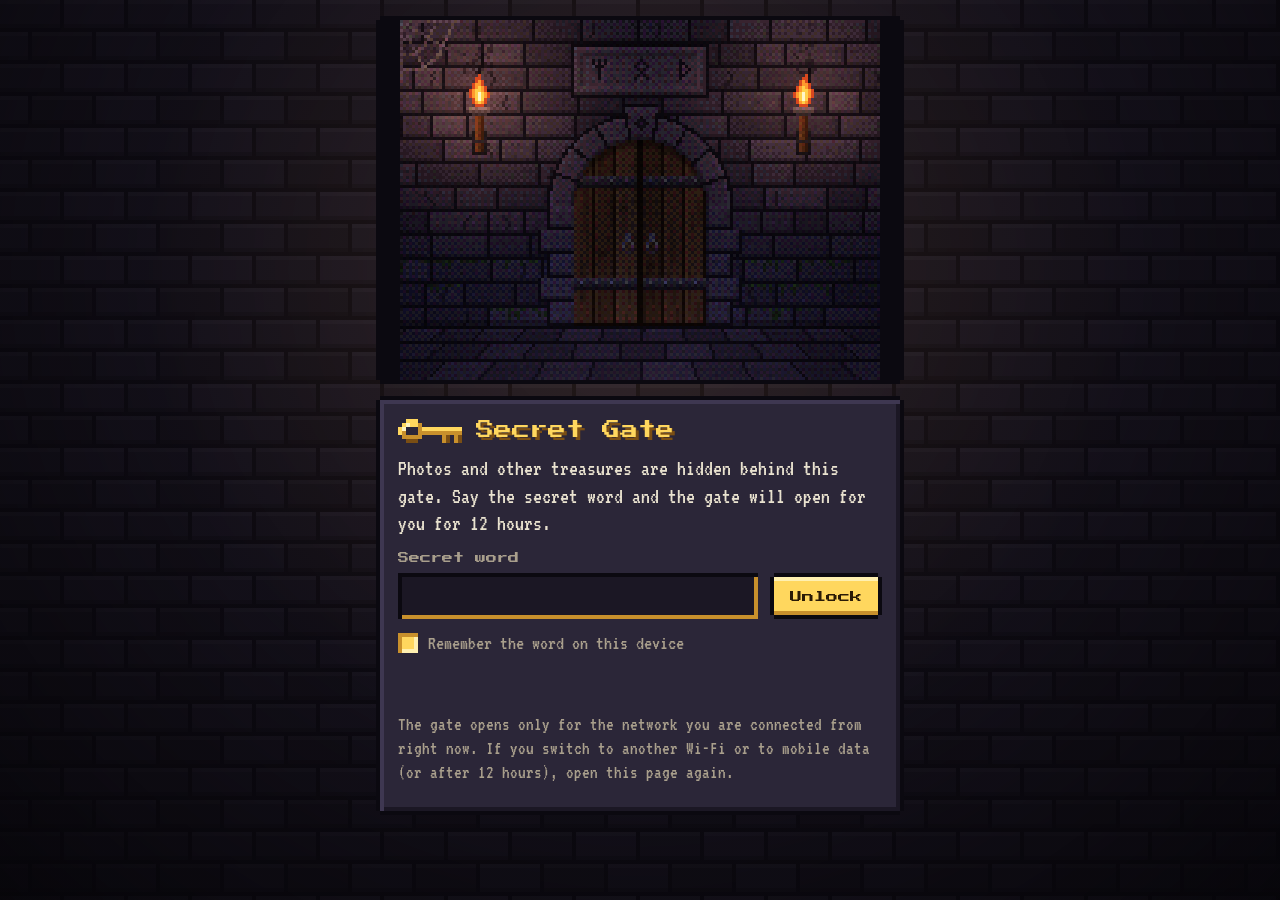
==== src/index.html @ 6896116e "key.gregy.cz knock page, moved out of the home-network repo Static page that port-knocks the home ro" ====
<!doctype html>
<html lang="cs">
<head>
<meta charset="utf-8">
<meta name="viewport" content="width=device-width, initial-scale=1">
<!-- GitHub Pages can't send headers, so the policy lives here (frame-ancestors can't; app.js refuses to run framed) -->
<meta http-equiv="Content-Security-Policy" content="default-src 'none'; script-src 'self'; style-src 'self'; font-src 'self'; img-src 'self' data:; connect-src https:; base-uri 'none'; form-action 'none'">
<meta name="referrer" content="no-referrer">
<meta name="robots" content="noindex, nofollow">
<meta name="color-scheme" content="dark">
<meta name="theme-color" content="#14111b">
<title>Tajná brána</title>
<link rel="icon" href="favicon.svg" type="image/svg+xml">
<link rel="stylesheet" href="style.css">
<!-- Knock target + ports, AES-GCM encrypted with the secret (PBKDF2-SHA256); generated by knockpage.py -->
<script id="locks" type="application/json">@LOCKS@</script>
<script src="scene.js" defer></script>
<script src="app.js" defer></script>
</head>
<body>
<main class="wrap">
  <div class="frame"><canvas id="scene" width="160" height="120" aria-hidden="true"></canvas></div>

  <section class="panel">
    <h1><canvas id="keyicon" width="16" height="6" aria-hidden="true"></canvas><span data-t="title">Tajná brána</span></h1>
    <p data-t="intro">Fotky a další poklady jsou schované za bránou. Zadej tajné slovo a brána se ti na 12&nbsp;hodin otevře.</p>

    <form id="form" autocomplete="off">
      <label for="secret" data-t="label">Tajné slovo</label>
      <div class="row">
        <input id="secret" name="secret" type="text" autocapitalize="none" autocorrect="off" spellcheck="false" enterkeyhint="go" required>
        <button id="go" class="btn" type="submit" data-t="go">Odemknout</button>
      </div>
      <label class="check"><input id="remember" type="checkbox" checked><span data-t="remember">Zapamatovat si slovo na tomto zařízení</span></label>
    </form>

    <p id="status" class="status" role="status" aria-live="polite"></p>

    <p id="done" class="done" hidden><a id="continue" class="btn" href="https://photos.example.com/" data-t="toPhotos">Pokračovat do fotek</a></p>

    <p class="hint" data-t="hint">Brána se otevře jen pro síť, ze které jsi právě připojený. Když přejdeš na jinou Wi-Fi nebo na mobilní data (nebo za 12&nbsp;hodin), otevři tuhle stránku znovu.</p>
    <p id="forgetwrap" class="forget" hidden><button type="button" id="forget" class="linklike" data-t="forget">Zapomenout uložené slovo</button></p>
  </section>
</main>
<noscript><p class="panel" lang="cs">Brána potřebuje zapnutý JavaScript.</p><p class="panel" lang="en">The gate needs JavaScript turned on.</p></noscript>
</body>
</html>
---- src/style.css ----
@font-face { font-family: "Press Start 2P"; font-display: swap; src: url(fonts/press-start-2p-latin-400-normal.woff2) format("woff2");
  unicode-range: U+0000-00FF, U+0131, U+0152-0153, U+02BB-02BC, U+02C6, U+02DA, U+02DC, U+2000-206F, U+20AC, U+2122, U+2191, U+2193, U+2212, U+2215, U+FEFF, U+FFFD; }
@font-face { font-family: "Press Start 2P"; font-display: swap; src: url(fonts/press-start-2p-latin-ext-400-normal.woff2) format("woff2");
  unicode-range: U+0100-02AF, U+0304, U+0308, U+0329, U+1E00-1E9F, U+1EF2-1EFF, U+2020, U+20A0-20AB, U+20AD-20C0, U+2113, U+2C60-2C7F, U+A720-A7FF; }
@font-face { font-family: "VT323"; font-display: swap; src: url(fonts/vt323-latin-400-normal.woff2) format("woff2");
  unicode-range: U+0000-00FF, U+0131, U+0152-0153, U+02BB-02BC, U+02C6, U+02DA, U+02DC, U+2000-206F, U+20AC, U+2122, U+2191, U+2193, U+2212, U+2215, U+FEFF, U+FFFD; }
@font-face { font-family: "VT323"; font-display: swap; src: url(fonts/vt323-latin-ext-400-normal.woff2) format("woff2");
  unicode-range: U+0100-02AF, U+0304, U+0308, U+0329, U+1E00-1E9F, U+1EF2-1EFF, U+2020, U+20A0-20AB, U+20AD-20C0, U+2113, U+2C60-2C7F, U+A720-A7FF; }

:root {
  --bg: #14111b;
  --ink: #e9e2cf;
  --ink-dim: #a99f8c;
  --stone: #2b2638;
  --stone-hi: #3e3751;
  --stone-lo: #1b1724;
  --edge: #0b0910;
  --gold: #ffd75e;
  --gold-lo: #c8902c;
  --gold-dk: #7a4e14;
  --rune: #7ff3ff;
  --bad: #ff6a5a;
  --px: 4px;
}

* { box-sizing: border-box; }
html { -webkit-text-size-adjust: 100%; }
body {
  margin: 0;
  min-height: 100vh;
  color: var(--ink);
  background-color: var(--bg);
  background-size: 128px 64px;
  image-rendering: pixelated;
  font: 22px/1.25 "VT323", ui-monospace, monospace;
}
/* torchlight vignette over the tiled wall (the tile itself is drawn by scene.js) */
body::before {
  content: "";
  position: fixed; inset: 0;
  pointer-events: none;
  background: radial-gradient(ellipse at 50% 30%, rgba(255, 170, 80, .10), rgba(10, 8, 14, .55) 55%, rgba(6, 5, 9, .92) 100%);
}

.wrap {
  position: relative;
  max-width: 560px;
  margin: 0 auto;
  padding: 16px 16px 32px;
}

/* stepped "pixel" borders */
.frame, .panel {
  position: relative;
  box-shadow:
    0 calc(-1 * var(--px)) 0 0 var(--edge), 0 var(--px) 0 0 var(--edge),
    calc(-1 * var(--px)) 0 0 0 var(--edge), var(--px) 0 0 0 var(--edge);
  margin: var(--px);
}
.frame { background: var(--edge); line-height: 0; display: flex; justify-content: center; }
/* the texts are swapped to the visitor's language by app.js; don't flash the other one first */
html:not(.ready) main .panel { visibility: hidden; }
#scene {
  display: block;
  width: 100%;              /* scene.js resizes it to a whole multiple of the 160x120 art */
  max-width: 100%;
  height: auto;
  aspect-ratio: 4 / 3;
  image-rendering: pixelated;
  image-rendering: crisp-edges;
}
#scene.shake { animation: shake .36s steps(6) 1; }
@keyframes shake {
  0% { transform: translate(0, 0); } 17% { transform: translate(-6px, 2px); } 33% { transform: translate(5px, -2px); }
  50% { transform: translate(-4px, 0); } 67% { transform: translate(3px, 2px); } 83% { transform: translate(-2px, -1px); } 100% { transform: none; }
}

.panel {
  margin-top: calc(5 * var(--px));
  padding: 18px 18px 14px;
  background: var(--stone);
  box-shadow:
    0 calc(-1 * var(--px)) 0 0 var(--edge), 0 var(--px) 0 0 var(--edge),
    calc(-1 * var(--px)) 0 0 0 var(--edge), var(--px) 0 0 0 var(--edge),
    inset 0 var(--px) 0 0 var(--stone-hi), inset var(--px) 0 0 0 var(--stone-hi),
    inset 0 calc(-1 * var(--px)) 0 0 var(--stone-lo), inset calc(-1 * var(--px)) 0 0 0 var(--stone-lo);
}

h1 {
  margin: 0 0 12px;
  font: 18px/1.4 "Press Start 2P", ui-monospace, monospace;
  color: var(--gold);
  text-shadow: 3px 3px 0 var(--gold-dk);
  display: flex; align-items: center; gap: 14px;
}
#keyicon { width: 64px; height: 24px; image-rendering: pixelated; flex: none; }
p { margin: 0 0 12px; }
.hint { color: var(--ink-dim); font-size: 19px; margin-top: 14px; }

label { display: block; font: 11px/1.6 "Press Start 2P", monospace; color: var(--ink-dim); margin-bottom: 6px; }
.row { display: flex; gap: 12px; flex-wrap: wrap; }
input[type=text] {
  flex: 1 1 200px; min-width: 0;
  font: 26px/1 "VT323", monospace;
  color: var(--ink);
  background: var(--stone-lo);
  border: 0; border-radius: 0;
  padding: 8px 10px;
  box-shadow: inset var(--px) var(--px) 0 0 var(--edge), inset calc(-1 * var(--px)) calc(-1 * var(--px)) 0 0 var(--stone-hi);
  caret-color: var(--gold);
}
input[type=text]:focus { outline: none; box-shadow: inset var(--px) var(--px) 0 0 var(--edge), inset calc(-1 * var(--px)) calc(-1 * var(--px)) 0 0 var(--gold-lo); }

.btn {
  display: inline-block;
  font: 12px/1 "Press Start 2P", monospace;
  color: #2a1a06;
  background: var(--gold);
  border: 0; border-radius: 0;
  padding: 14px 16px 12px;
  cursor: pointer;
  text-decoration: none;
  box-shadow:
    0 calc(-1 * var(--px)) 0 0 var(--edge), 0 var(--px) 0 0 var(--edge),
    calc(-1 * var(--px)) 0 0 0 var(--edge), var(--px) 0 0 0 var(--edge),
    inset 0 calc(-1 * var(--px)) 0 0 var(--gold-lo), inset 0 var(--px) 0 0 #fff0b0;
  margin: var(--px);
}
.btn:hover { filter: brightness(1.08); }
.btn:active { transform: translateY(2px); box-shadow:
    0 calc(-1 * var(--px)) 0 0 var(--edge), 0 var(--px) 0 0 var(--edge),
    calc(-1 * var(--px)) 0 0 0 var(--edge), var(--px) 0 0 0 var(--edge),
    inset 0 var(--px) 0 0 var(--gold-lo); }
.btn:focus-visible { outline: 3px dashed var(--rune); outline-offset: 6px; }
.btn:disabled { filter: grayscale(.8) brightness(.7); cursor: wait; }

.check { display: flex; align-items: center; gap: 10px; margin: 12px 0 0; font: 20px/1.2 "VT323", monospace; color: var(--ink-dim); cursor: pointer; }
.check input { appearance: none; width: 20px; height: 20px; margin: 0; flex: none; background: var(--stone-lo);
  box-shadow: inset 4px 4px 0 0 var(--edge); cursor: pointer; }
.check input:checked { background: var(--gold); box-shadow: inset 4px 4px 0 0 var(--gold-lo), inset -4px -4px 0 0 #fff0b0; }
.check input:focus-visible { outline: 2px dashed var(--rune); outline-offset: 3px; }

.status { min-height: 1.25em; margin: 14px 0 0; font-size: 24px; }
.status.ok { color: var(--gold); }
.status.work { color: var(--rune); }
.status.bad { color: var(--bad); }
.done { margin: 8px 0 0; }

.forget { margin: 0; text-align: right; }
.linklike { background: none; border: 0; padding: 0; font: 18px "VT323", monospace; color: var(--ink-dim); text-decoration: underline dotted; cursor: pointer; }

[hidden] { display: none !important; }

@media (max-width: 420px) {
  body { font-size: 20px; }
  h1 { font-size: 14px; gap: 10px; }
  #keyicon { width: 48px; height: 18px; }
  .panel { padding: 14px 14px 10px; }
  .btn { width: calc(100% - 2 * var(--px)); text-align: center; }
}

@media (prefers-reduced-motion: reduce) {
  #scene.shake { animation: none; }
}
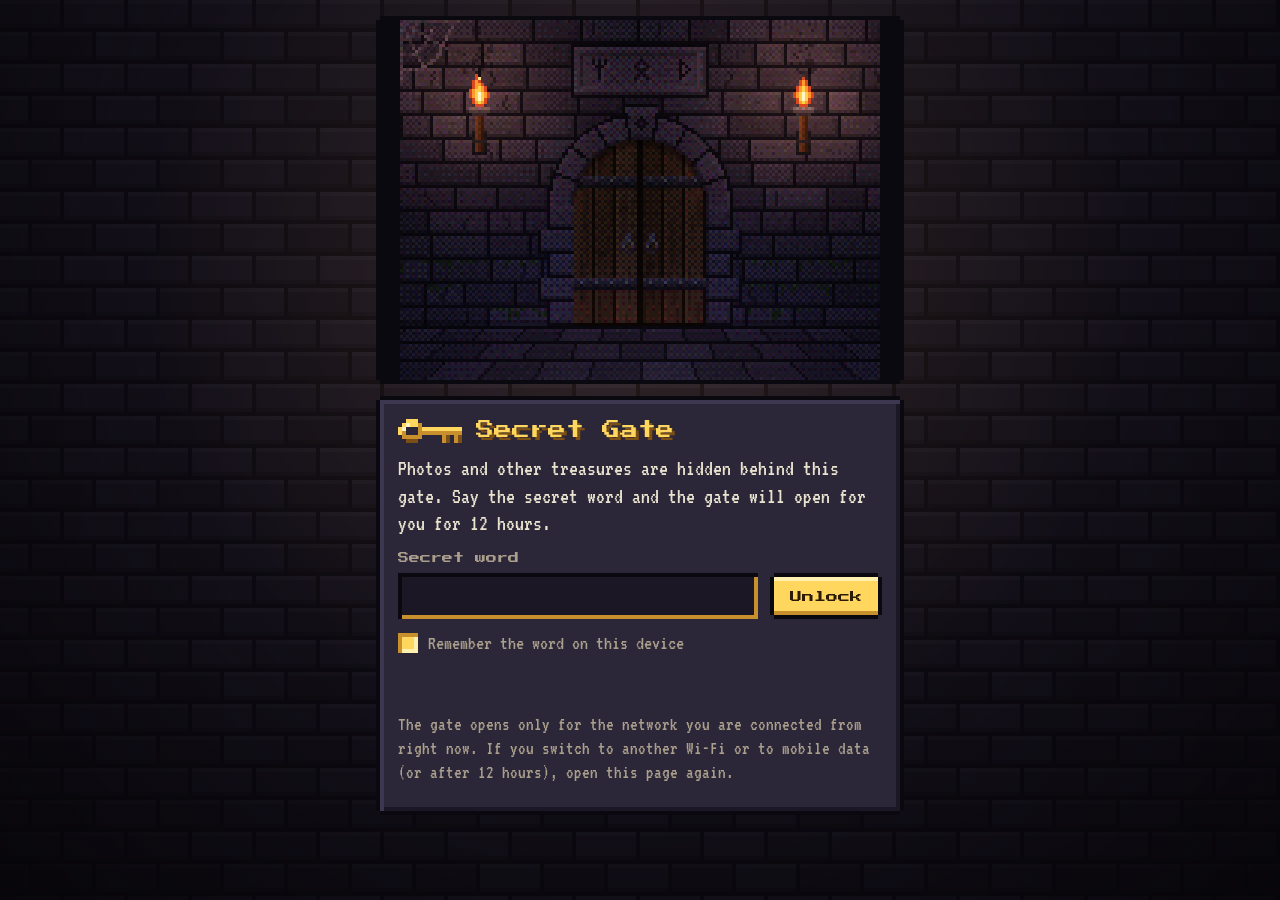
==== commit f0b9ba18: "key.gregy.cz knock page, moved out of the home-network repo Static page that port-knocks the home ro" ====
--- a/src/index.html
+++ b/src/index.html
@@ -36,7 +36,7 @@
 
     <p id="status" class="status" role="status" aria-live="polite"></p>
 
-    <p id="done" class="done" hidden><a id="continue" class="btn" href="https://photos.example.com/" data-t="toPhotos">Pokračovat do fotek</a></p>
+    <p id="done" class="done" hidden><a id="continue" class="btn" href="https://fotky.gregy.cz/" data-t="toPhotos">Pokračovat do fotek</a></p>
 
     <p class="hint" data-t="hint">Brána se otevře jen pro síť, ze které jsi právě připojený. Když přejdeš na jinou Wi-Fi nebo na mobilní data (nebo za 12&nbsp;hodin), otevři tuhle stránku znovu.</p>
     <p id="forgetwrap" class="forget" hidden><button type="button" id="forget" class="linklike" data-t="forget">Zapomenout uložené slovo</button></p>
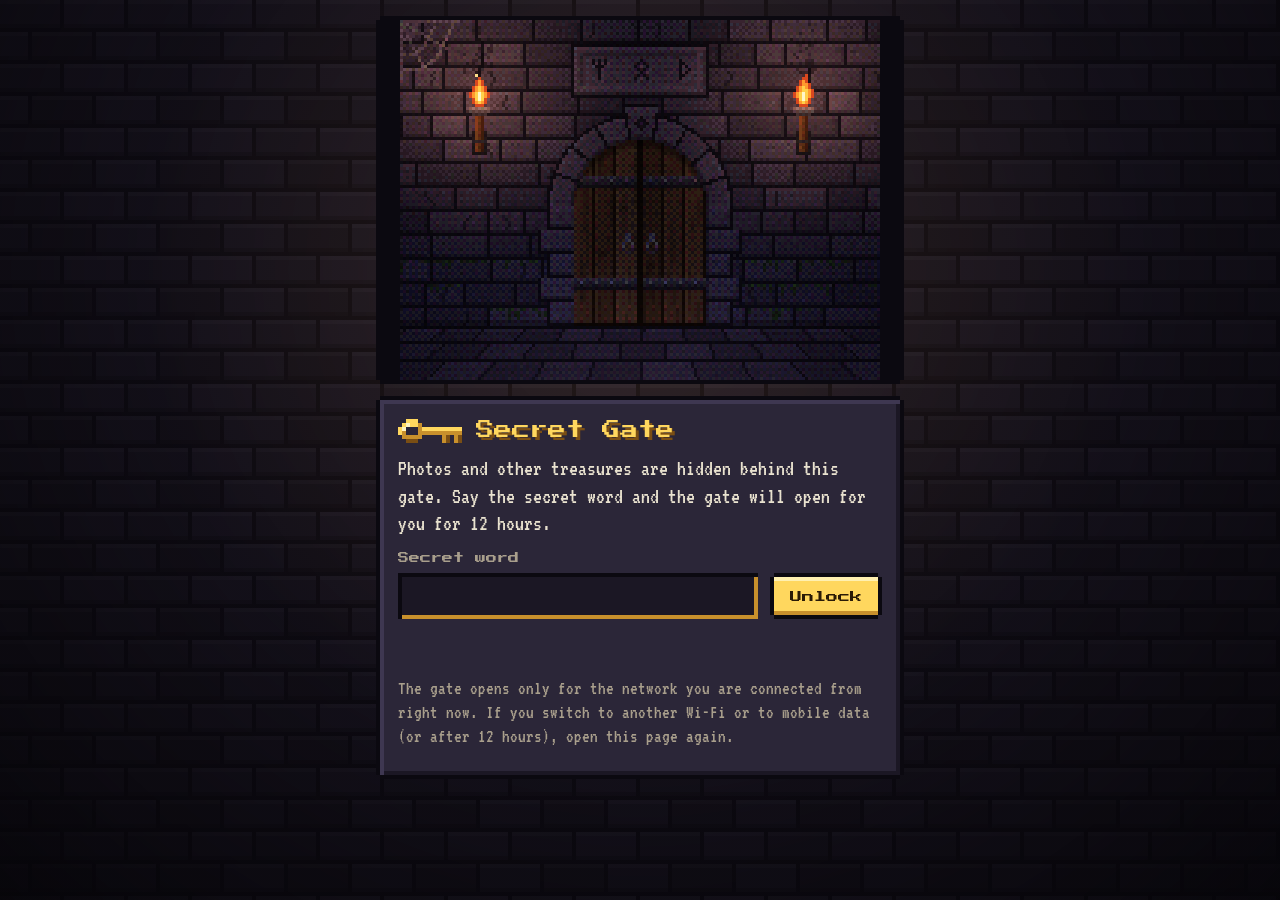
==== commit bcbffe3a: "Always remember a working secret; survive missing canvas Drop the "remember the word" checkbox: a se" ====
--- a/src/index.html
+++ b/src/index.html
@@ -31,7 +31,6 @@
         <input id="secret" name="secret" type="text" autocapitalize="none" autocorrect="off" spellcheck="false" enterkeyhint="go" required>
         <button id="go" class="btn" type="submit" data-t="go">Odemknout</button>
       </div>
-      <label class="check"><input id="remember" type="checkbox" checked><span data-t="remember">Zapamatovat si slovo na tomto zařízení</span></label>
     </form>
 
     <p id="status" class="status" role="status" aria-live="polite"></p>
--- a/src/style.css
+++ b/src/style.css
@@ -134,12 +134,6 @@
 .btn:focus-visible { outline: 3px dashed var(--rune); outline-offset: 6px; }
 .btn:disabled { filter: grayscale(.8) brightness(.7); cursor: wait; }
 
-.check { display: flex; align-items: center; gap: 10px; margin: 12px 0 0; font: 20px/1.2 "VT323", monospace; color: var(--ink-dim); cursor: pointer; }
-.check input { appearance: none; width: 20px; height: 20px; margin: 0; flex: none; background: var(--stone-lo);
-  box-shadow: inset 4px 4px 0 0 var(--edge); cursor: pointer; }
-.check input:checked { background: var(--gold); box-shadow: inset 4px 4px 0 0 var(--gold-lo), inset -4px -4px 0 0 #fff0b0; }
-.check input:focus-visible { outline: 2px dashed var(--rune); outline-offset: 3px; }
-
 .status { min-height: 1.25em; margin: 14px 0 0; font-size: 24px; }
 .status.ok { color: var(--gold); }
 .status.work { color: var(--rune); }
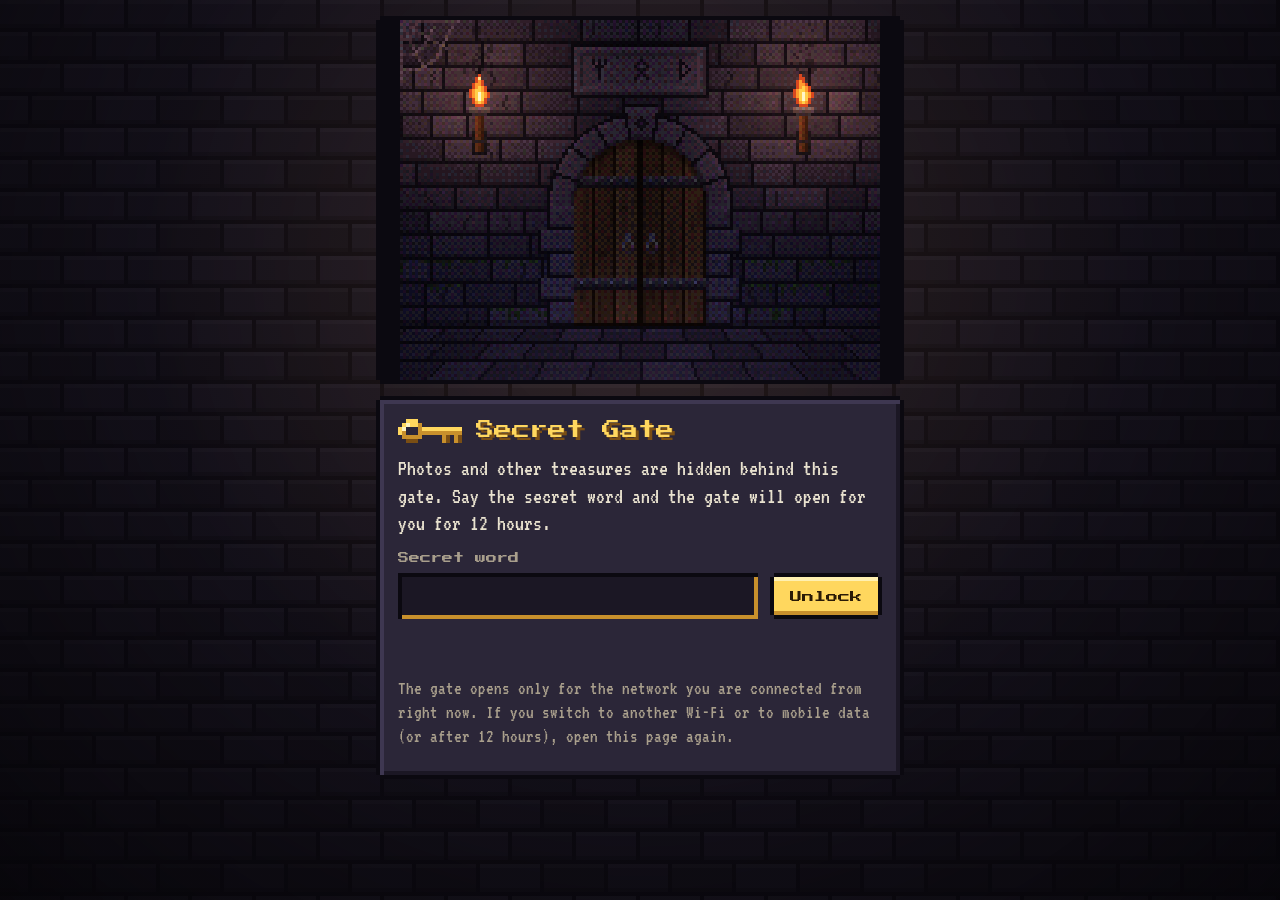
==== commit 06a13c2d: "Always remember a working secret; survive missing canvas Drop the "remember the word" checkbox: a se" ====
--- a/src/index.html
+++ b/src/index.html
@@ -35,7 +35,7 @@
 
     <p id="status" class="status" role="status" aria-live="polite"></p>
 
-    <p id="done" class="done" hidden><a id="continue" class="btn" href="https://fotky.gregy.cz/" data-t="toPhotos">Pokračovat do fotek</a></p>
+    <p id="done" class="done" hidden><a id="continue" class="btn" href="https://photos.example.com/" data-t="toPhotos">Pokračovat do fotek</a></p>
 
     <p class="hint" data-t="hint">Brána se otevře jen pro síť, ze které jsi právě připojený. Když přejdeš na jinou Wi-Fi nebo na mobilní data (nebo za 12&nbsp;hodin), otevři tuhle stránku znovu.</p>
     <p id="forgetwrap" class="forget" hidden><button type="button" id="forget" class="linklike" data-t="forget">Zapomenout uložené slovo</button></p>
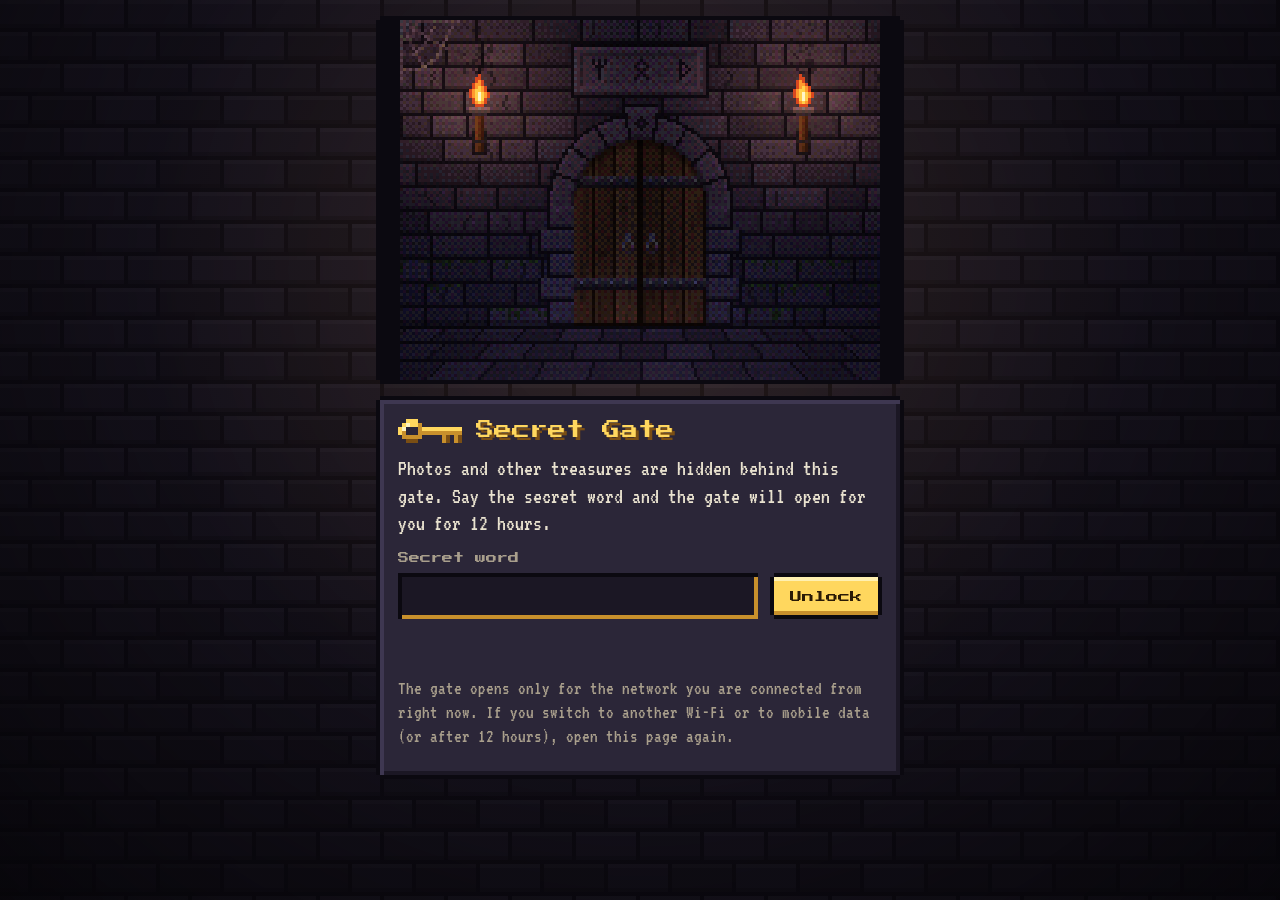
==== commit d3b3bfcc: "Drop DoH, keep the home link encrypted, neutral continue button - knock only the public IP baked in " ====
--- a/src/index.html
+++ b/src/index.html
@@ -35,7 +35,7 @@
 
     <p id="status" class="status" role="status" aria-live="polite"></p>
 
-    <p id="done" class="done" hidden><a id="continue" class="btn" href="https://photos.example.com/" data-t="toPhotos">Pokračovat do fotek</a></p>
+    <p id="done" class="done" hidden><a id="continue" class="btn" data-t="next">Pokračovat</a></p>
 
     <p class="hint" data-t="hint">Brána se otevře jen pro síť, ze které jsi právě připojený. Když přejdeš na jinou Wi-Fi nebo na mobilní data (nebo za 12&nbsp;hodin), otevři tuhle stránku znovu.</p>
     <p id="forgetwrap" class="forget" hidden><button type="button" id="forget" class="linklike" data-t="forget">Zapomenout uložené slovo</button></p>
